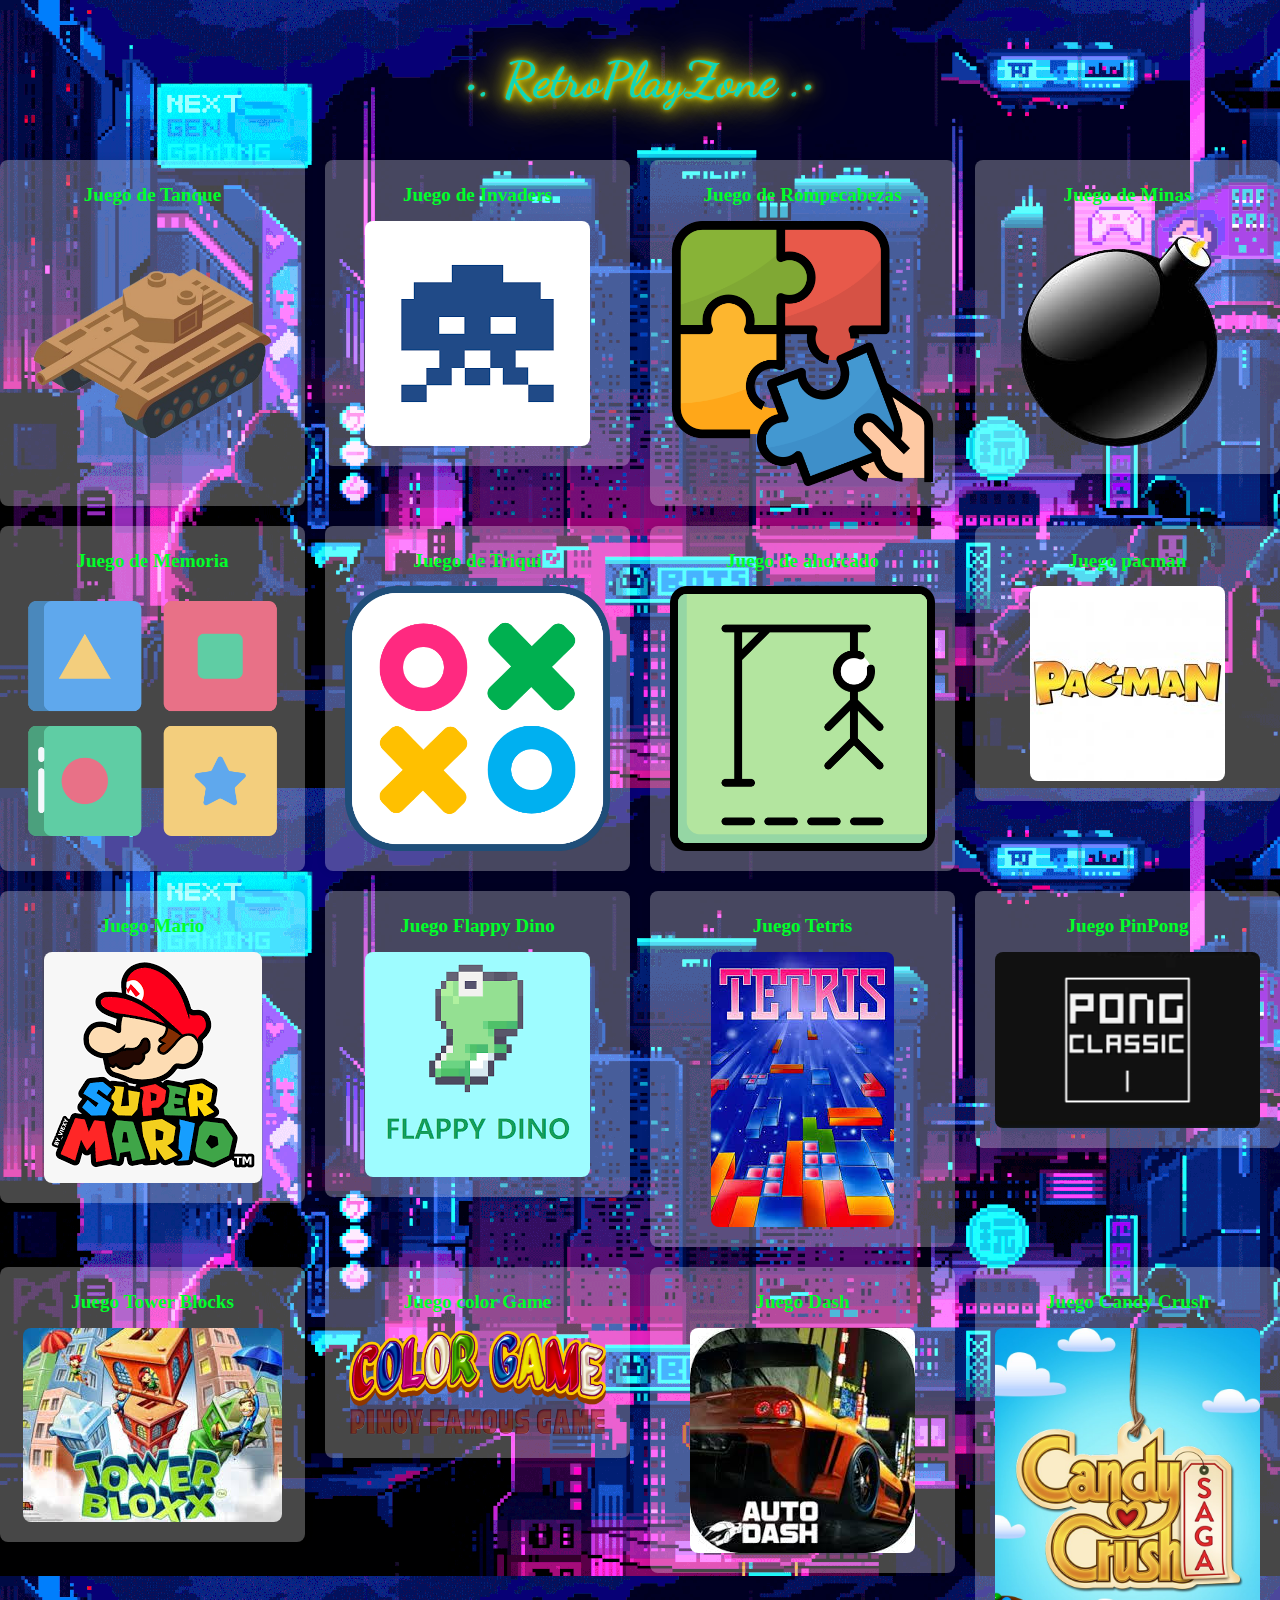
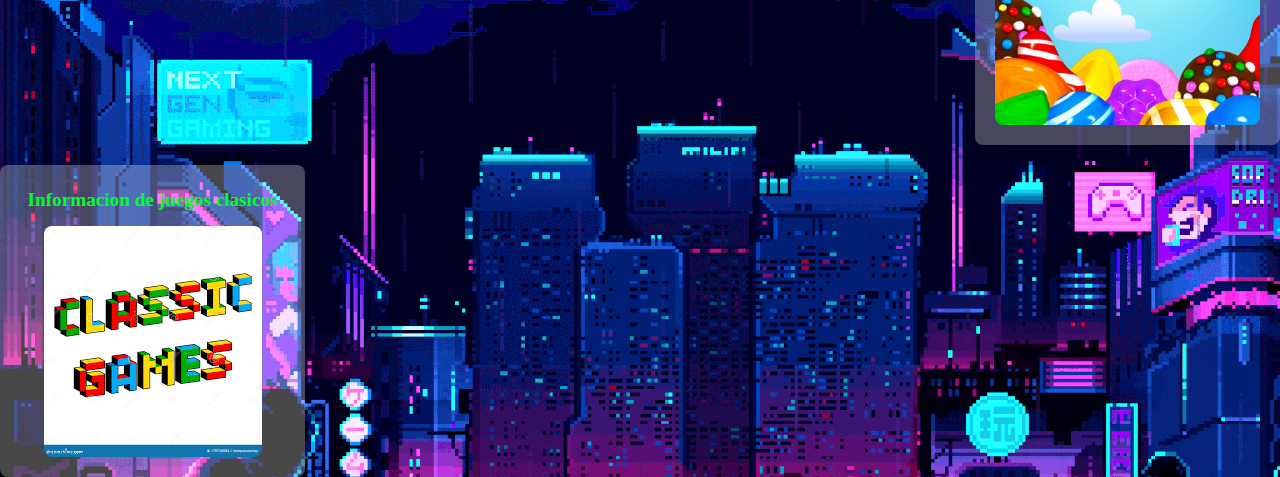
==== index.html @ ddb9508c "Eliminado repositorio interno accidental" ====
<!DOCTYPE html>
<html lang="es">
<head>
  <meta charset="UTF-8">
  <meta http-equiv="X-UA-Compatible" content="IE=edge">
  <meta name="viewport" content="width=device-width, initial-scale=1.0">
  <link rel="stylesheet" href="styles.css">
  <link rel="preconnect" href="https://fonts.gstatic.com">
  <link href="https://fonts.googleapis.com/css2?family=Dancing+Script&display=swap" rel="stylesheet">
  <title>Efecto NEON</title>
</head>
<body>
  <div class="container">
    <h1 class="neon">•. RetroPlayZone .•</h1>
  

  </div>
  
  <div class="games-list">
    <a href="juego_tanque.html" class="game-link">
      <div class="game-card">
        <h2>Juego de Tanque</h2>
        <img src="imagenes/Tanque_2.png" alt="Juego de Tanque">
      </div>
    </a>
    <a href="juego_invaders.html" class="game-link">
      <div class="game-card">
        <h2>Juego de Invaders</h2>
        <img src="imagenes/Invaders.png" alt="Juego de Invaders">
      </div>
    </a>
    <a href="juego_rompecabezas.html" class="game-link">
      <div class="game-card">
        <h2>Juego de Rompecabezas</h2>
        <img src="imagenes/Rompecavesas.png" alt="Juego de Rompecabezas">
      </div>
    </a>
    <a href="Busca Minas/minas.html" class="game-link">
      <div class="game-card">
        <h2>Juego de Minas</h2>
        <img src="imagenes/Minas.png" alt="Juego de Minas">
      </div>
    </a>
    <a href="juego_memoria.html" class="game-link">
      <div class="game-card">
        <h2>Juego de Memoria</h2>
        <img src="imagenes/Memoria.png" alt="Juego de Memoria">
      </div>
    </a>
    <a href="juego_tictactoe.html" class="game-link">
      <div class="game-card">
        <h2>Juego de Triqui</h2>
        <img src="imagenes/Triqui.png" alt="Juego de Triqui">
      </div>
    </a>

    <a href="ahorcado/ahorcado.html" class="game-link">
      <div class="game-card">
        <h2>Juego de ahorcado</h2>
        <img src="imagenes/Ahorcado.png" alt="Juego de Triqui">
      </div>
    </a>
    
    <a href="Pacman HTML/pacman.html" class="game-link">
      <div class="game-card">
        <h2>Juego pacman</h2>
        <img src="pacman.jpg" alt="Juego de Triqui">
      </div>
    </a>

    <a href="Mario Game/index.html" class="game-link">
      <div class="game-card">
        <h2>Juego Mario</h2>
        <img src="mario.png" alt="Juego de Triqui">
      </div>
    </a>


    <a href="Flappy Dino/dino.html" class="game-link">
      <div class="game-card">
        <h2>Juego Flappy Dino</h2>
        <img src="dyno.png" alt="Juego de Triqui">
      </div>
    </a>


    <a href="Tetris/tetris.html" class="game-link">
      <div class="game-card">
        <h2>Juego Tetris</h2>
        <img src="tetris.jpeg" alt="Juego de Triqui">
      </div>
    </a>


    <a href="PinPong/pigpon.html" class="game-link">
      <div class="game-card">
        <h2>Juego PinPong</h2>
        <img src="pibg.webp" alt="Juego de Triqui">
      </div>
    </a>

    <a href="Tower blocks/torre.html" class="game-link">
      <div class="game-card">
        <h2>Juego Tower Blocks</h2>
        <img src="tower.jpeg" alt="Juego de Triqui">
      </div>
    </a>

    <a href="Coloron-game/color.html" class="game-link">
      <div class="game-card">
        <h2>Juego color Game</h2>
        <img src="color.png" alt="Juego de Triqui">
      </div>
    </a>

    
    <a href="Dash.github.io/index.html" class="game-link">
      <div class="game-card">
        <h2>Juego Dash</h2>
        <img src="dash.jpeg" alt="Juego de Triqui">
      </div>
    </a>

    <a href="candy-crush/candy.html" class="game-link">
      <div class="game-card">
        <h2>Juego Candy Crush</h2>
        <img src="candy.jpeg" alt="Juego de Triqui">
      </div>
    </a>


    <a href="historia.html" class="game-link">
      <div class="game-card">
        <h2>Informacion de juegos clasicos</h2>
        <img src="juegos.png" alt="Juego de Triqui">
      </div>
    </a>


  <script src="index.js"></script>
</body>
</html>
---- styles.css ----
/* Reset de estilos básicos */
* {
  margin: 0;
  padding: 0;
  box-sizing: border-box;
}

body {
  font-family: cursive;
  background-image: url('imagenes/Fondo2.gif');
  line-height: 1.6;
}

.container {
  max-width: 1200px;
  margin: 20px auto;
  padding: 20px;
}

/* Estilos generales para títulos */
h1, h3 {
  color: #12d6b6;
  text-align: center;
  margin-bottom: 30px;
}

h2 {
  color: #00ff2a;
}

p {
  color: #666;
  margin-bottom: 10px;
}

a {
  color: #007bff;
  text-decoration: none;
  transition: color 0.3s;
}

a:hover {
  color: #0056b3;
}

/* Estilos para la lista de juegos */
.games-list {
  display: grid;
  grid-template-columns: repeat(auto-fit, minmax(250px, 1fr));
  grid-gap: 20px;
}

/* Estilos para las tarjetas de juego */
.game-card {
  background-color: rgba(255, 255, 255, 0.28); /* color semi-transparente */
  padding: 20px;
  border-radius: 8px;
  box-shadow: 0 0 10px rgba(0,0,0,0.1);
  transition: transform 0.3s ease;
}

.game-card:hover {
  transform: scale(1.05);
}

.game-card h2 {
  font-size: 1.2rem;
  text-align: center;
  margin-bottom: 10px;
}

.game-card img {
  display: block;
  margin: 0 auto;
  max-width: 100%;
  border-radius: 8px;
}

/* Estilos específicos para el contenedor con efecto neón */
.container.neon-container {
  border: 2px solid white;
  box-shadow: inset 0 0 5px red, 0 0 10px red;
  border-radius: 60px;
  max-width: 400px;
  margin: auto;
  margin-top: 140px;
  padding: 20px;
  text-align: center;
  color: white;
}

/* Efectos de texto neón */
.neon {
  font-family: "Dancing Script", cursive;
  margin: 0;
  font-size: 50px;
  text-shadow: 0 0 5px rgb(255, 230, 0), 0 0 15px rgb(255, 251, 0), 0 0 30px rgb(251, 255, 0), 0 0 50px rgb(255, 217, 0);
}

.neon2 {
  font-family: monospace;
  letter-spacing: 8px;
  margin: 0;
  font-size: 100px;
  text-shadow: 0 0 5px yellow, 0 0 15px yellow, 0 0 30px yellow;
}

.neon3 {
  font-family: monospace;
  margin: 0;
  font-size: 20px;
  text-shadow: 0 0 5px white, 0 0 15px white, 0 0 30px white;
}

/* Efectos de parpadeo */
.flicker1 {
  animation: parpadear 2s infinite steps(3);
}

.flicker2 {
  animation: parpadear 2.5s infinite steps(4);
}

.flicker3 {
  animation: parpadear 1.5s infinite steps(2);
}

@keyframes parpadear {
  0%, 100% {
      color: inherit;
      text-shadow: inherit;
  }
  50% {
      color: gray;
      text-shadow: none;
  }
}
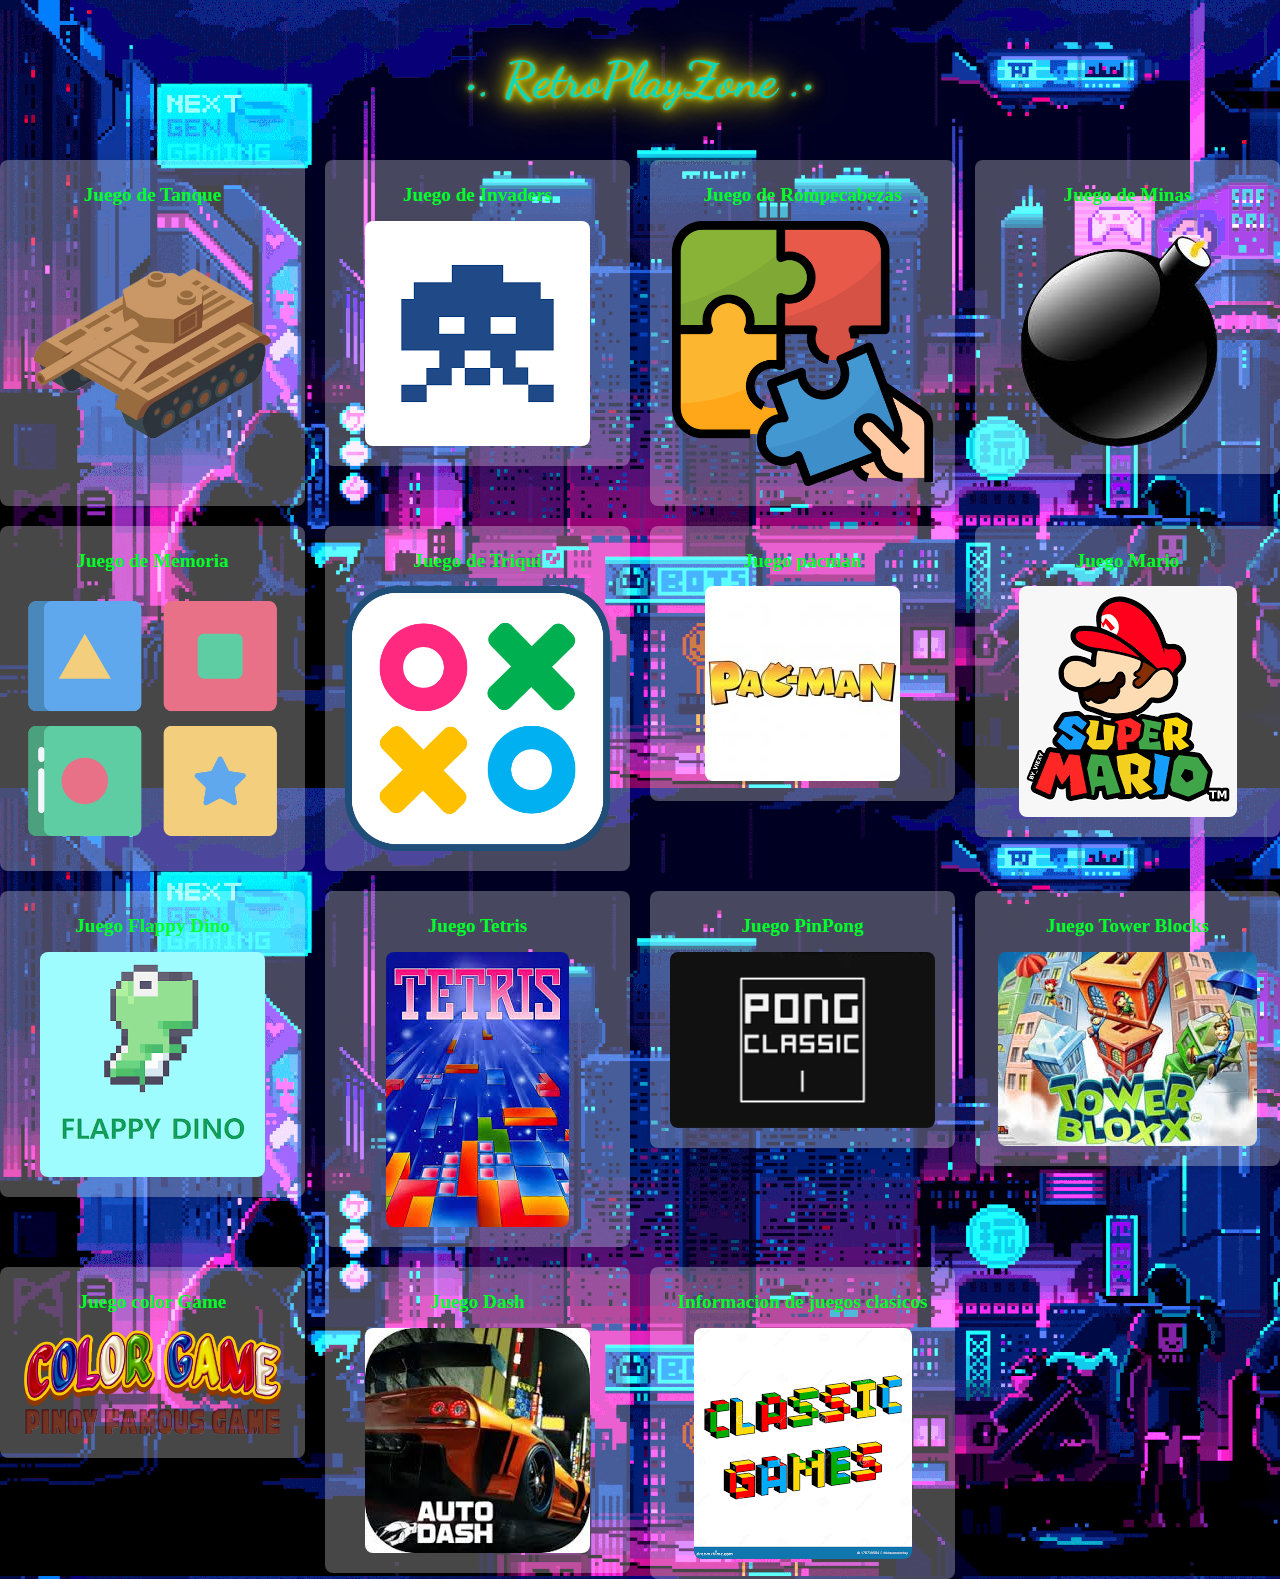
==== commit a3734576: "Eliminado repositorio interno accidental" ====
--- a/index.html
+++ b/index.html
@@ -51,13 +51,6 @@
       <div class="game-card">
         <h2>Juego de Triqui</h2>
         <img src="imagenes/Triqui.png" alt="Juego de Triqui">
-      </div>
-    </a>
-
-    <a href="ahorcado/ahorcado.html" class="game-link">
-      <div class="game-card">
-        <h2>Juego de ahorcado</h2>
-        <img src="imagenes/Ahorcado.png" alt="Juego de Triqui">
       </div>
     </a>
     
@@ -121,12 +114,7 @@
       </div>
     </a>
 
-    <a href="candy-crush/candy.html" class="game-link">
-      <div class="game-card">
-        <h2>Juego Candy Crush</h2>
-        <img src="candy.jpeg" alt="Juego de Triqui">
-      </div>
-    </a>
+
 
 
     <a href="historia.html" class="game-link">
